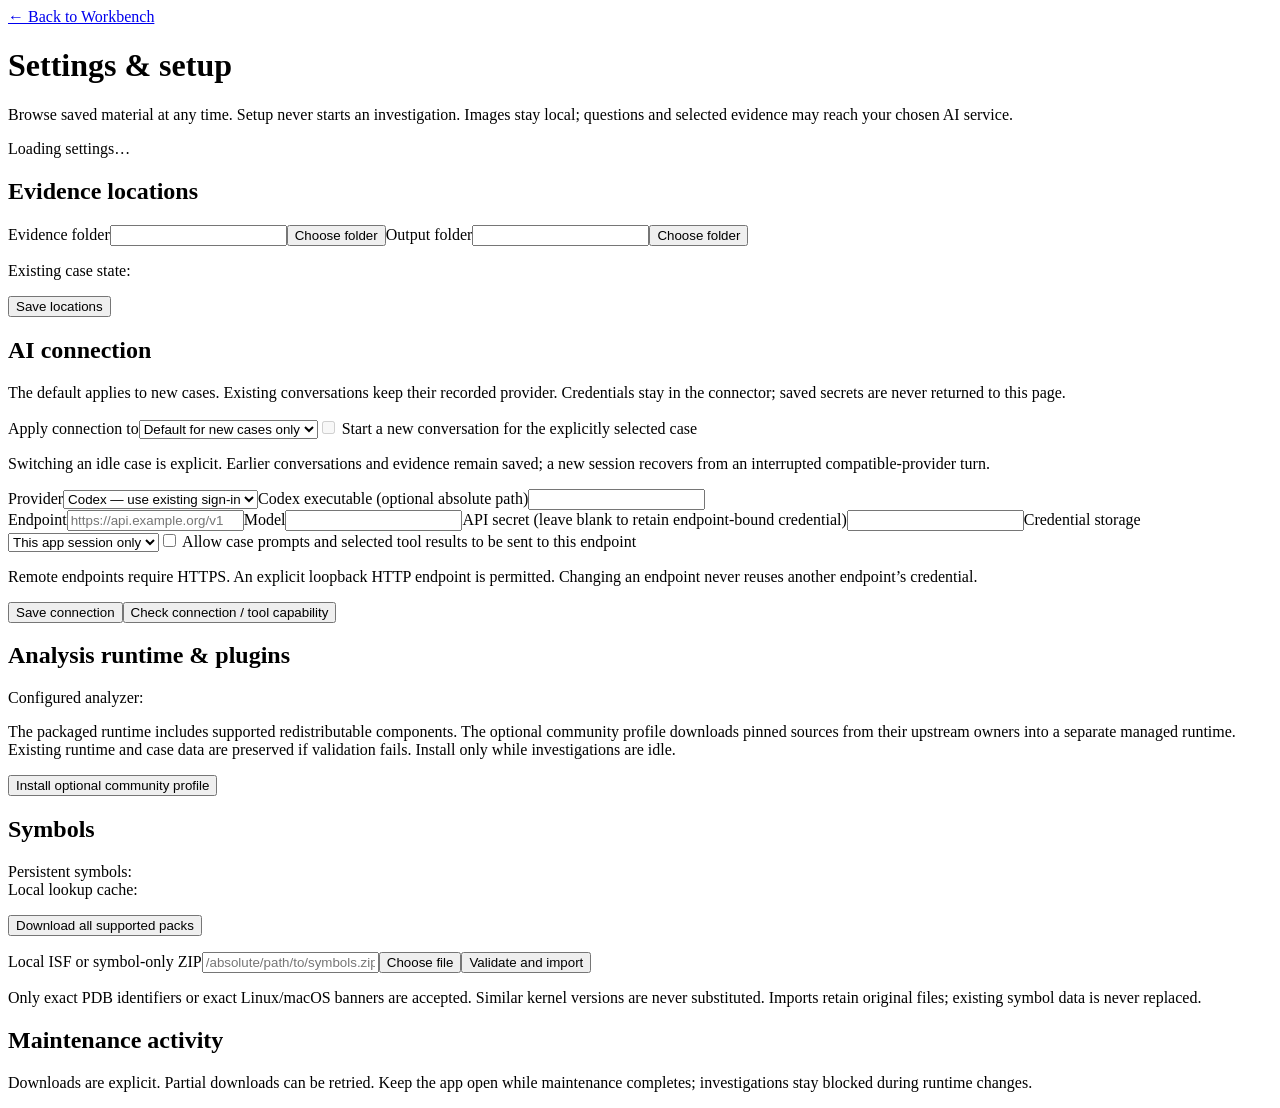
==== src/volatility_workbench/static/settings.html @ 73bcb1d2 "Add native macOS application with bundled runtime and optional provider settings" ====
<!doctype html>
<html lang="en"><head><meta charset="utf-8"><meta name="viewport" content="width=device-width, initial-scale=1"><title>Volatility Workbench — Settings</title><link rel="stylesheet" href="/style.css"><link rel="stylesheet" href="/settings.css"></head>
<body><main class="settings"><header><a href="/">← Back to Workbench</a><h1>Settings &amp; setup</h1><p>Browse saved material at any time. Setup never starts an investigation. Images stay local; questions and selected evidence may reach your chosen AI service.</p></header><p id="settings-message" role="status" aria-live="polite">Loading settings…</p><p id="settings-readiness"></p>
<section><h2>Evidence locations</h2><p id="location-note"></p><form id="locations"><label>Evidence folder<input id="evidence-root" required></label><button type="button" data-folder="evidence-root">Choose folder</button><label>Output folder<input id="output-root" required></label><button type="button" data-folder="output-root">Choose folder</button><p>Existing case state: <code id="state-root"></code></p><button type="submit">Save locations</button></form></section>
<section><h2>AI connection</h2><p>The default applies to new cases. Existing conversations keep their recorded provider. Credentials stay in the connector; saved secrets are never returned to this page.</p><form id="provider-form"><label>Apply connection to<select id="provider-case"><option value="">Default for new cases only</option></select></label><label><input id="new-provider-session" type="checkbox" disabled> Start a new conversation for the explicitly selected case</label><p>Switching an idle case is explicit. Earlier conversations and evidence remain saved; a new session recovers from an interrupted compatible-provider turn.</p><label>Provider<select id="provider"><option value="codex">Codex — use existing sign-in</option><option value="compatible">Compatible tool-calling API</option></select></label><label>Codex executable (optional absolute path)<input id="codex-executable" autocomplete="off"></label><div id="api-options"><label>Endpoint<input id="endpoint" placeholder="https://api.example.org/v1" autocomplete="off"></label><label>Model<input id="model" autocomplete="off"></label><label>API secret (leave blank to retain endpoint-bound credential)<input id="secret" type="password" autocomplete="new-password"></label><label>Credential storage<select id="secret-storage"><option value="session">This app session only</option><option value="keychain">macOS Keychain</option></select></label><label><input id="allow-case-content" type="checkbox"> Allow case prompts and selected tool results to be sent to this endpoint</label><p>Remote endpoints require HTTPS. An explicit loopback HTTP endpoint is permitted. Changing an endpoint never reuses another endpoint’s credential.</p></div><button type="submit">Save connection</button><button type="button" id="check-provider">Check connection / tool capability</button></form><pre id="provider-result"></pre></section>
<section><h2>Analysis runtime &amp; plugins</h2><p>Configured analyzer: <code id="analyzer-path"></code></p><p>The packaged runtime includes supported redistributable components. The optional community profile downloads pinned sources from their upstream owners into a separate managed runtime. Existing runtime and case data are preserved if validation fails. Install only while investigations are idle.</p><button id="install-plugins">Install optional community profile</button><p id="plugin-note"></p></section>
<section><h2>Symbols</h2><p id="symbol-matching"></p><p>Persistent symbols: <code id="symbol-path"></code><br>Local lookup cache: <code id="cache-path"></code></p><div id="symbol-packs"></div><button id="all-symbols">Download all supported packs</button><p id="mac-symbol-note"></p><form id="symbol-import"><label>Local ISF or symbol-only ZIP<input id="symbol-file" placeholder="/absolute/path/to/symbols.zip" required></label><button type="button" id="choose-symbol">Choose file</button><button type="submit">Validate and import</button></form><p>Only exact PDB identifiers or exact Linux/macOS banners are accepted. Similar kernel versions are never substituted. Imports retain original files; existing symbol data is never replaced.</p></section>
<section><h2>Maintenance activity</h2><pre id="operation"></pre><p>Downloads are explicit. Partial downloads can be retried. Keep the app open while maintenance completes; investigations stay blocked during runtime changes.</p></section></main><script src="/settings.js"></script></body></html>
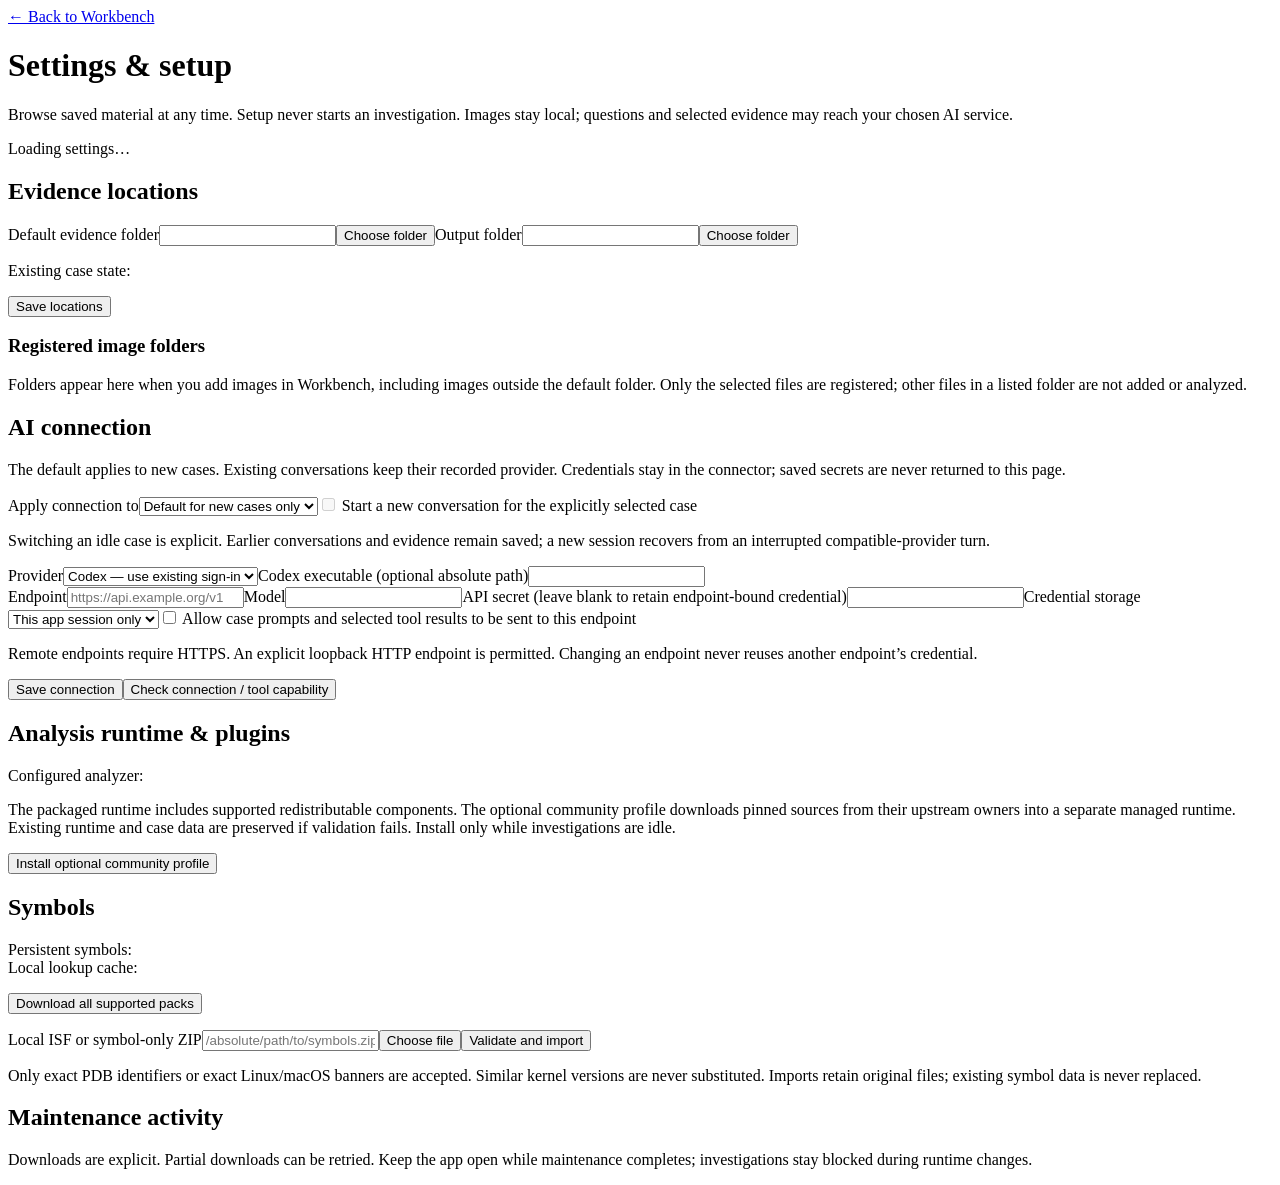
==== commit 72f60595: "Register explicitly selected image folders in Workbench settings" ====
--- a/src/volatility_workbench/static/settings.html
+++ b/src/volatility_workbench/static/settings.html
@@ -1,7 +1,7 @@
 <!doctype html>
 <html lang="en"><head><meta charset="utf-8"><meta name="viewport" content="width=device-width, initial-scale=1"><title>Volatility Workbench — Settings</title><link rel="stylesheet" href="/style.css"><link rel="stylesheet" href="/settings.css"></head>
 <body><main class="settings"><header><a href="/">← Back to Workbench</a><h1>Settings &amp; setup</h1><p>Browse saved material at any time. Setup never starts an investigation. Images stay local; questions and selected evidence may reach your chosen AI service.</p></header><p id="settings-message" role="status" aria-live="polite">Loading settings…</p><p id="settings-readiness"></p>
-<section><h2>Evidence locations</h2><p id="location-note"></p><form id="locations"><label>Evidence folder<input id="evidence-root" required></label><button type="button" data-folder="evidence-root">Choose folder</button><label>Output folder<input id="output-root" required></label><button type="button" data-folder="output-root">Choose folder</button><p>Existing case state: <code id="state-root"></code></p><button type="submit">Save locations</button></form></section>
+<section><h2>Evidence locations</h2><p id="location-note"></p><form id="locations"><label>Default evidence folder<input id="evidence-root" required></label><button type="button" data-folder="evidence-root">Choose folder</button><label>Output folder<input id="output-root" required></label><button type="button" data-folder="output-root">Choose folder</button><p>Existing case state: <code id="state-root"></code></p><button type="submit">Save locations</button></form><h3>Registered image folders</h3><p>Folders appear here when you add images in Workbench, including images outside the default folder. Only the selected files are registered; other files in a listed folder are not added or analyzed.</p><ul id="evidence-locations"></ul></section>
 <section><h2>AI connection</h2><p>The default applies to new cases. Existing conversations keep their recorded provider. Credentials stay in the connector; saved secrets are never returned to this page.</p><form id="provider-form"><label>Apply connection to<select id="provider-case"><option value="">Default for new cases only</option></select></label><label><input id="new-provider-session" type="checkbox" disabled> Start a new conversation for the explicitly selected case</label><p>Switching an idle case is explicit. Earlier conversations and evidence remain saved; a new session recovers from an interrupted compatible-provider turn.</p><label>Provider<select id="provider"><option value="codex">Codex — use existing sign-in</option><option value="compatible">Compatible tool-calling API</option></select></label><label>Codex executable (optional absolute path)<input id="codex-executable" autocomplete="off"></label><div id="api-options"><label>Endpoint<input id="endpoint" placeholder="https://api.example.org/v1" autocomplete="off"></label><label>Model<input id="model" autocomplete="off"></label><label>API secret (leave blank to retain endpoint-bound credential)<input id="secret" type="password" autocomplete="new-password"></label><label>Credential storage<select id="secret-storage"><option value="session">This app session only</option><option value="keychain">macOS Keychain</option></select></label><label><input id="allow-case-content" type="checkbox"> Allow case prompts and selected tool results to be sent to this endpoint</label><p>Remote endpoints require HTTPS. An explicit loopback HTTP endpoint is permitted. Changing an endpoint never reuses another endpoint’s credential.</p></div><button type="submit">Save connection</button><button type="button" id="check-provider">Check connection / tool capability</button></form><pre id="provider-result"></pre></section>
 <section><h2>Analysis runtime &amp; plugins</h2><p>Configured analyzer: <code id="analyzer-path"></code></p><p>The packaged runtime includes supported redistributable components. The optional community profile downloads pinned sources from their upstream owners into a separate managed runtime. Existing runtime and case data are preserved if validation fails. Install only while investigations are idle.</p><button id="install-plugins">Install optional community profile</button><p id="plugin-note"></p></section>
 <section><h2>Symbols</h2><p id="symbol-matching"></p><p>Persistent symbols: <code id="symbol-path"></code><br>Local lookup cache: <code id="cache-path"></code></p><div id="symbol-packs"></div><button id="all-symbols">Download all supported packs</button><p id="mac-symbol-note"></p><form id="symbol-import"><label>Local ISF or symbol-only ZIP<input id="symbol-file" placeholder="/absolute/path/to/symbols.zip" required></label><button type="button" id="choose-symbol">Choose file</button><button type="submit">Validate and import</button></form><p>Only exact PDB identifiers or exact Linux/macOS banners are accepted. Similar kernel versions are never substituted. Imports retain original files; existing symbol data is never replaced.</p></section>
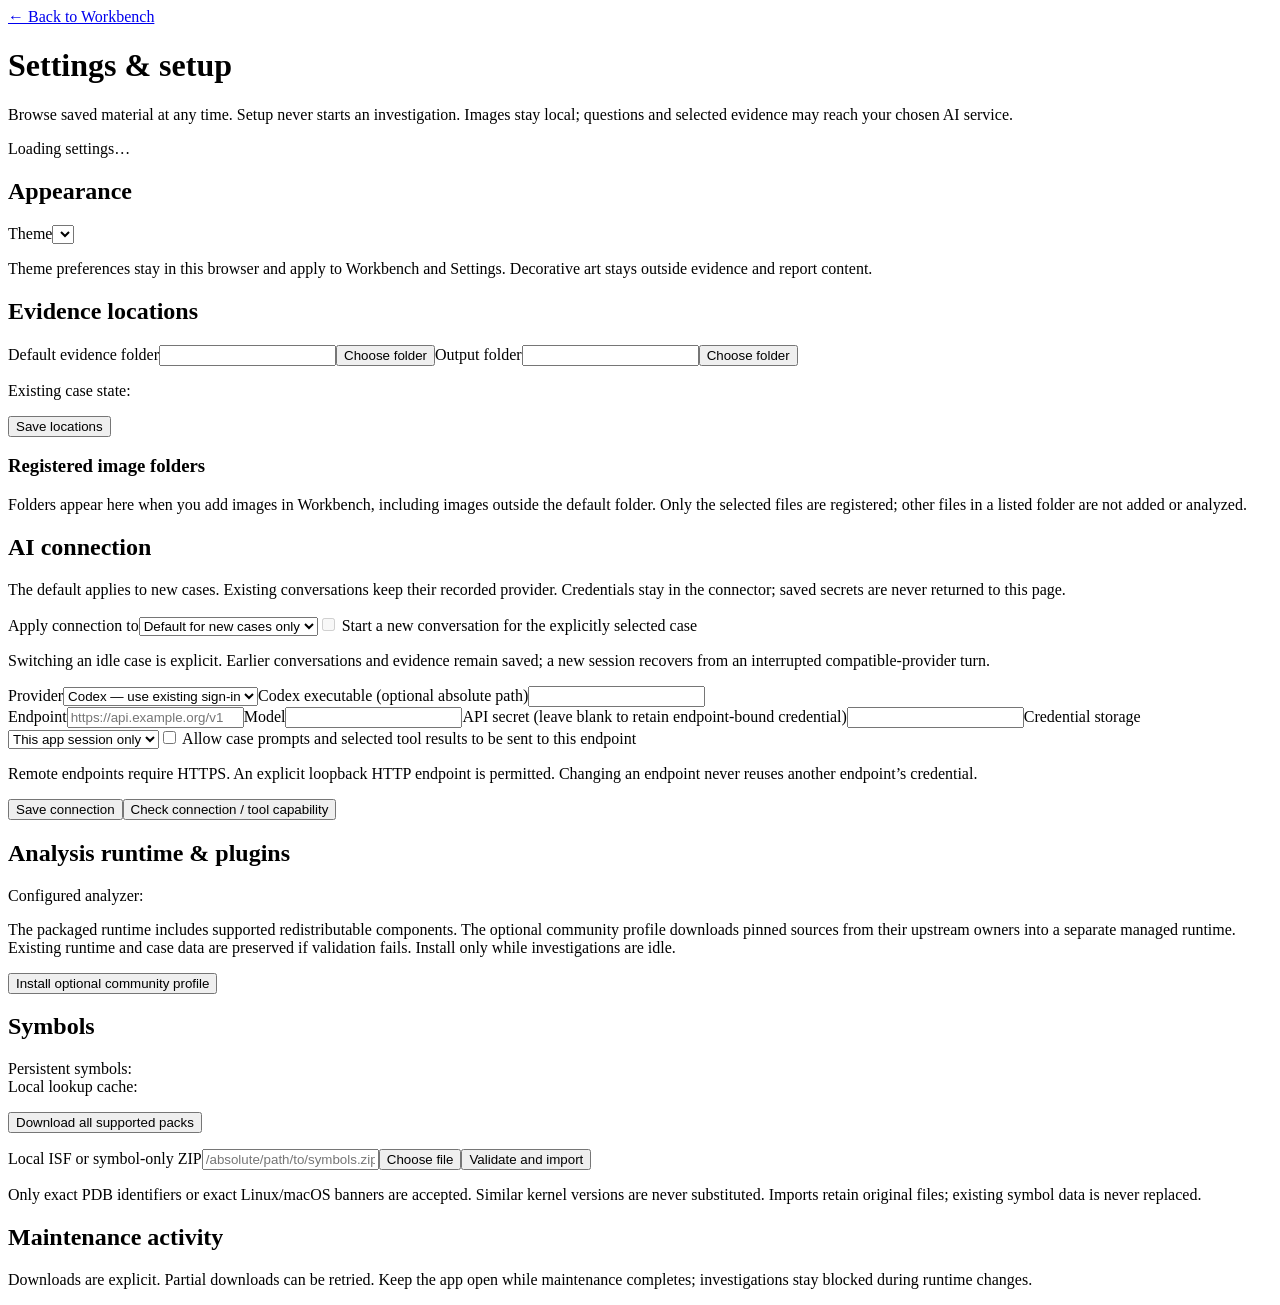
==== commit 25e40ed0: "Add 31 offline skins with shared accessible theme system" ====
--- a/src/volatility_workbench/static/settings.html
+++ b/src/volatility_workbench/static/settings.html
@@ -1,6 +1,7 @@
 <!doctype html>
-<html lang="en"><head><meta charset="utf-8"><meta name="viewport" content="width=device-width, initial-scale=1"><title>Volatility Workbench — Settings</title><link rel="stylesheet" href="/style.css"><link rel="stylesheet" href="/settings.css"></head>
+<html lang="en"><head><meta charset="utf-8"><meta name="viewport" content="width=device-width, initial-scale=1"><title>Volatility Workbench — Settings</title><link rel="stylesheet" href="/style.css"><link rel="stylesheet" href="/settings.css"><link rel="stylesheet" href="/themes.css"><script src="/themes.js"></script></head>
 <body><main class="settings"><header><a href="/">← Back to Workbench</a><h1>Settings &amp; setup</h1><p>Browse saved material at any time. Setup never starts an investigation. Images stay local; questions and selected evidence may reach your chosen AI service.</p></header><p id="settings-message" role="status" aria-live="polite">Loading settings…</p><p id="settings-readiness"></p>
+<section aria-labelledby="appearance-title"><h2 id="appearance-title">Appearance</h2><label class="theme-control" for="settings-theme">Theme<select id="settings-theme" data-theme-picker aria-label="Workbench theme"></select></label><div class="skin-scene" aria-label="Selected theme artwork"><div class="skin-caption"><strong data-theme-name></strong><p data-theme-description></p></div></div><p>Theme preferences stay in this browser and apply to Workbench and Settings. Decorative art stays outside evidence and report content.</p></section>
 <section><h2>Evidence locations</h2><p id="location-note"></p><form id="locations"><label>Default evidence folder<input id="evidence-root" required></label><button type="button" data-folder="evidence-root">Choose folder</button><label>Output folder<input id="output-root" required></label><button type="button" data-folder="output-root">Choose folder</button><p>Existing case state: <code id="state-root"></code></p><button type="submit">Save locations</button></form><h3>Registered image folders</h3><p>Folders appear here when you add images in Workbench, including images outside the default folder. Only the selected files are registered; other files in a listed folder are not added or analyzed.</p><ul id="evidence-locations"></ul></section>
 <section><h2>AI connection</h2><p>The default applies to new cases. Existing conversations keep their recorded provider. Credentials stay in the connector; saved secrets are never returned to this page.</p><form id="provider-form"><label>Apply connection to<select id="provider-case"><option value="">Default for new cases only</option></select></label><label><input id="new-provider-session" type="checkbox" disabled> Start a new conversation for the explicitly selected case</label><p>Switching an idle case is explicit. Earlier conversations and evidence remain saved; a new session recovers from an interrupted compatible-provider turn.</p><label>Provider<select id="provider"><option value="codex">Codex — use existing sign-in</option><option value="compatible">Compatible tool-calling API</option></select></label><label>Codex executable (optional absolute path)<input id="codex-executable" autocomplete="off"></label><div id="api-options"><label>Endpoint<input id="endpoint" placeholder="https://api.example.org/v1" autocomplete="off"></label><label>Model<input id="model" autocomplete="off"></label><label>API secret (leave blank to retain endpoint-bound credential)<input id="secret" type="password" autocomplete="new-password"></label><label>Credential storage<select id="secret-storage"><option value="session">This app session only</option><option value="keychain">macOS Keychain</option></select></label><label><input id="allow-case-content" type="checkbox"> Allow case prompts and selected tool results to be sent to this endpoint</label><p>Remote endpoints require HTTPS. An explicit loopback HTTP endpoint is permitted. Changing an endpoint never reuses another endpoint’s credential.</p></div><button type="submit">Save connection</button><button type="button" id="check-provider">Check connection / tool capability</button></form><pre id="provider-result"></pre></section>
 <section><h2>Analysis runtime &amp; plugins</h2><p>Configured analyzer: <code id="analyzer-path"></code></p><p>The packaged runtime includes supported redistributable components. The optional community profile downloads pinned sources from their upstream owners into a separate managed runtime. Existing runtime and case data are preserved if validation fails. Install only while investigations are idle.</p><button id="install-plugins">Install optional community profile</button><p id="plugin-note"></p></section>
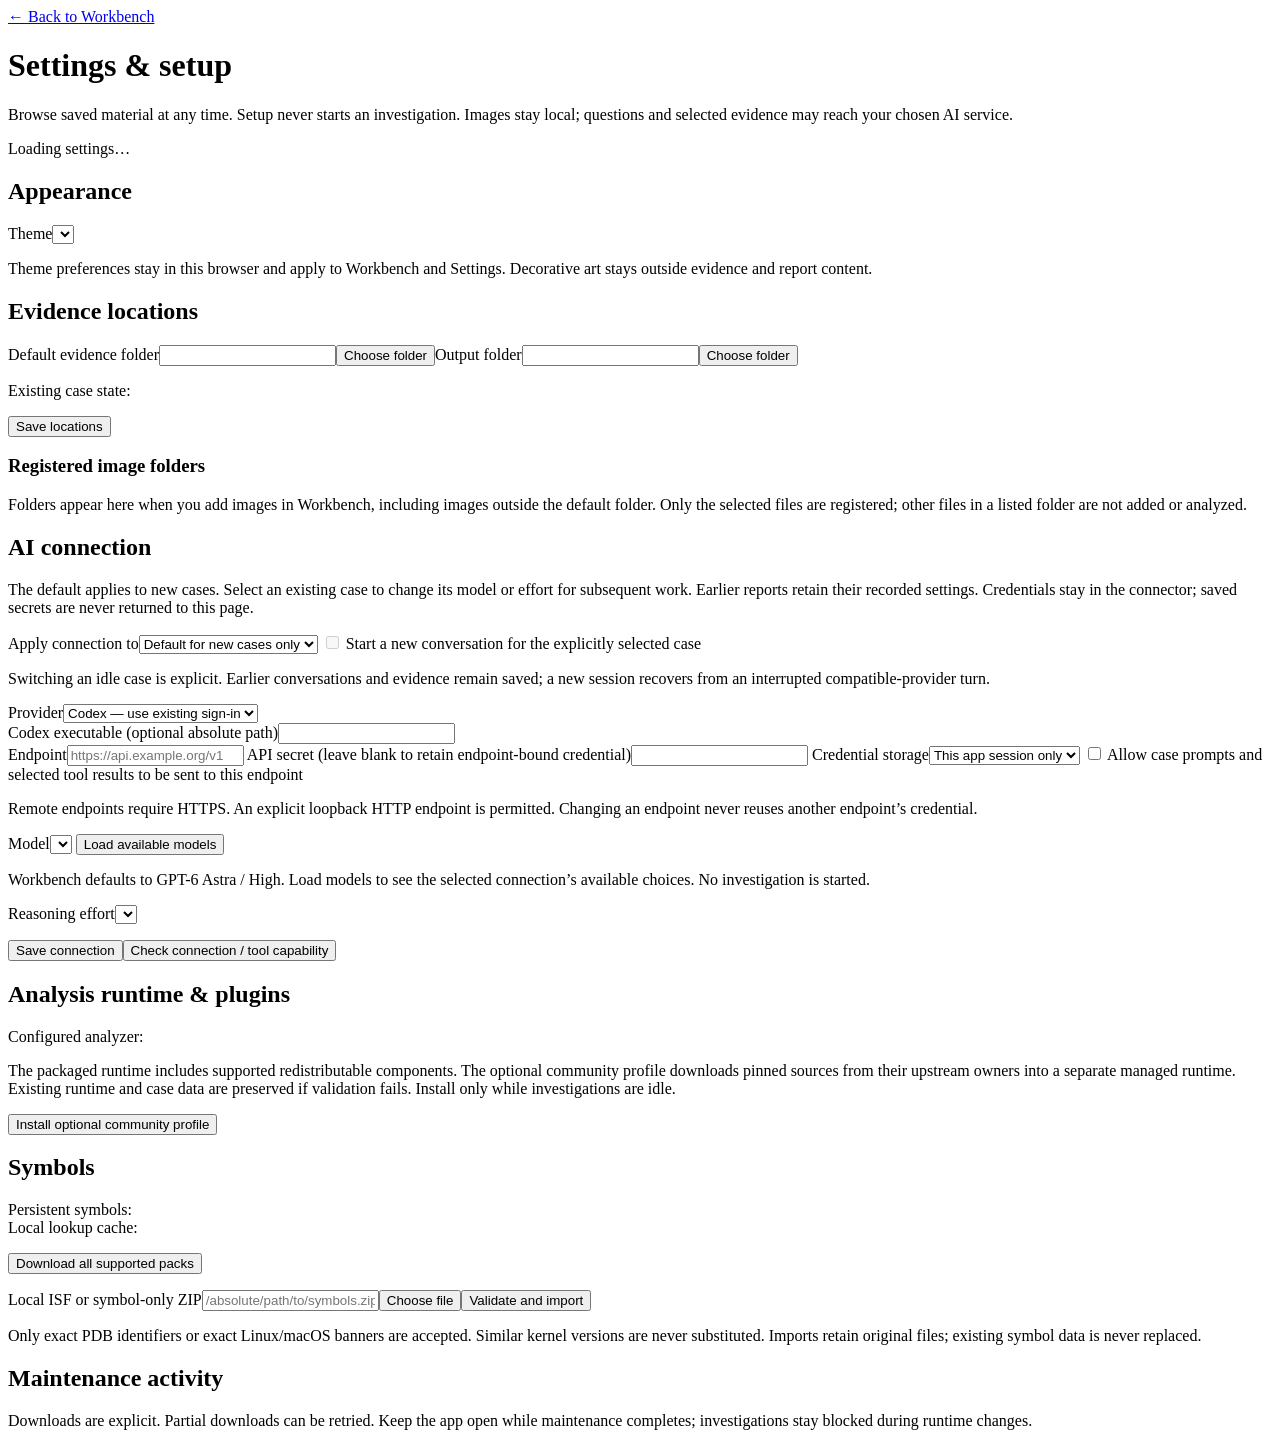
==== commit 88de066d: "Add model and reasoning effort choices in Settings" ====
--- a/src/volatility_workbench/static/settings.html
+++ b/src/volatility_workbench/static/settings.html
@@ -1,9 +1,30 @@
 <!doctype html>
 <html lang="en"><head><meta charset="utf-8"><meta name="viewport" content="width=device-width, initial-scale=1"><title>Volatility Workbench — Settings</title><link rel="stylesheet" href="/style.css"><link rel="stylesheet" href="/settings.css"><link rel="stylesheet" href="/themes.css"><script src="/themes.js"></script></head>
 <body><main class="settings"><header><a href="/">← Back to Workbench</a><h1>Settings &amp; setup</h1><p>Browse saved material at any time. Setup never starts an investigation. Images stay local; questions and selected evidence may reach your chosen AI service.</p></header><p id="settings-message" role="status" aria-live="polite">Loading settings…</p><p id="settings-readiness"></p>
-<section aria-labelledby="appearance-title"><h2 id="appearance-title">Appearance</h2><label class="theme-control" for="settings-theme">Theme<select id="settings-theme" data-theme-picker aria-label="Workbench theme"></select></label><div class="skin-scene" aria-label="Selected theme artwork"><div class="skin-caption"><strong data-theme-name></strong><p data-theme-description></p></div></div><p>Theme preferences stay in this browser and apply to Workbench and Settings. Decorative art stays outside evidence and report content.</p></section>
+<section aria-labelledby="appearance-title"><h2 id="appearance-title">Appearance</h2><label class="theme-control" for="settings-theme">Theme<select id="settings-theme" data-theme-picker aria-label="Workbench theme"></select></label><div class="skin-scene" aria-hidden="true"></div><p>Theme preferences stay in this browser and apply to Workbench and Settings. Decorative art stays outside evidence and report content.</p></section>
 <section><h2>Evidence locations</h2><p id="location-note"></p><form id="locations"><label>Default evidence folder<input id="evidence-root" required></label><button type="button" data-folder="evidence-root">Choose folder</button><label>Output folder<input id="output-root" required></label><button type="button" data-folder="output-root">Choose folder</button><p>Existing case state: <code id="state-root"></code></p><button type="submit">Save locations</button></form><h3>Registered image folders</h3><p>Folders appear here when you add images in Workbench, including images outside the default folder. Only the selected files are registered; other files in a listed folder are not added or analyzed.</p><ul id="evidence-locations"></ul></section>
-<section><h2>AI connection</h2><p>The default applies to new cases. Existing conversations keep their recorded provider. Credentials stay in the connector; saved secrets are never returned to this page.</p><form id="provider-form"><label>Apply connection to<select id="provider-case"><option value="">Default for new cases only</option></select></label><label><input id="new-provider-session" type="checkbox" disabled> Start a new conversation for the explicitly selected case</label><p>Switching an idle case is explicit. Earlier conversations and evidence remain saved; a new session recovers from an interrupted compatible-provider turn.</p><label>Provider<select id="provider"><option value="codex">Codex — use existing sign-in</option><option value="compatible">Compatible tool-calling API</option></select></label><label>Codex executable (optional absolute path)<input id="codex-executable" autocomplete="off"></label><div id="api-options"><label>Endpoint<input id="endpoint" placeholder="https://api.example.org/v1" autocomplete="off"></label><label>Model<input id="model" autocomplete="off"></label><label>API secret (leave blank to retain endpoint-bound credential)<input id="secret" type="password" autocomplete="new-password"></label><label>Credential storage<select id="secret-storage"><option value="session">This app session only</option><option value="keychain">macOS Keychain</option></select></label><label><input id="allow-case-content" type="checkbox"> Allow case prompts and selected tool results to be sent to this endpoint</label><p>Remote endpoints require HTTPS. An explicit loopback HTTP endpoint is permitted. Changing an endpoint never reuses another endpoint’s credential.</p></div><button type="submit">Save connection</button><button type="button" id="check-provider">Check connection / tool capability</button></form><pre id="provider-result"></pre></section>
+<section><h2>AI connection</h2><p>The default applies to new cases. Select an existing case to change its model or effort for subsequent work. Earlier reports retain their recorded settings. Credentials stay in the connector; saved secrets are never returned to this page.</p>
+<form id="provider-form">
+<label>Apply connection to<select id="provider-case"><option value="">Default for new cases only</option></select></label>
+<label><input id="new-provider-session" type="checkbox" disabled> Start a new conversation for the explicitly selected case</label>
+<p>Switching an idle case is explicit. Earlier conversations and evidence remain saved; a new session recovers from an interrupted compatible-provider turn.</p>
+<label>Provider<select id="provider"><option value="codex">Codex — use existing sign-in</option><option value="compatible">Compatible tool-calling API</option></select></label>
+<div id="codex-options"><label>Codex executable (optional absolute path)<input id="codex-executable" autocomplete="off"></label></div>
+<div id="api-options">
+<label>Endpoint<input id="endpoint" placeholder="https://api.example.org/v1" autocomplete="off"></label>
+<label>API secret (leave blank to retain endpoint-bound credential)<input id="secret" type="password" autocomplete="new-password"></label>
+<label>Credential storage<select id="secret-storage"><option value="session">This app session only</option><option value="keychain">macOS Keychain</option></select></label>
+<label><input id="allow-case-content" type="checkbox"> Allow case prompts and selected tool results to be sent to this endpoint</label>
+<p>Remote endpoints require HTTPS. An explicit loopback HTTP endpoint is permitted. Changing an endpoint never reuses another endpoint’s credential.</p>
+</div>
+<label>Model<select id="model" aria-describedby="model-note"></select></label>
+<label id="custom-model-row" hidden>Custom model identifier<input id="custom-model" autocomplete="off"></label>
+<button type="button" id="load-models">Load available models</button>
+<p id="model-note" role="status">Workbench defaults to GPT-6 Astra / High. Load models to see the selected connection’s available choices. No investigation is started.</p>
+<label>Reasoning effort<select id="reasoning-effort" aria-describedby="effort-note"></select></label>
+<p id="effort-note"></p>
+<button type="submit">Save connection</button><button type="button" id="check-provider">Check connection / tool capability</button>
+</form><pre id="provider-result"></pre></section>
 <section><h2>Analysis runtime &amp; plugins</h2><p>Configured analyzer: <code id="analyzer-path"></code></p><p>The packaged runtime includes supported redistributable components. The optional community profile downloads pinned sources from their upstream owners into a separate managed runtime. Existing runtime and case data are preserved if validation fails. Install only while investigations are idle.</p><button id="install-plugins">Install optional community profile</button><p id="plugin-note"></p></section>
 <section><h2>Symbols</h2><p id="symbol-matching"></p><p>Persistent symbols: <code id="symbol-path"></code><br>Local lookup cache: <code id="cache-path"></code></p><div id="symbol-packs"></div><button id="all-symbols">Download all supported packs</button><p id="mac-symbol-note"></p><form id="symbol-import"><label>Local ISF or symbol-only ZIP<input id="symbol-file" placeholder="/absolute/path/to/symbols.zip" required></label><button type="button" id="choose-symbol">Choose file</button><button type="submit">Validate and import</button></form><p>Only exact PDB identifiers or exact Linux/macOS banners are accepted. Similar kernel versions are never substituted. Imports retain original files; existing symbol data is never replaced.</p></section>
 <section><h2>Maintenance activity</h2><pre id="operation"></pre><p>Downloads are explicit. Partial downloads can be retried. Keep the app open while maintenance completes; investigations stay blocked during runtime changes.</p></section></main><script src="/settings.js"></script></body></html>
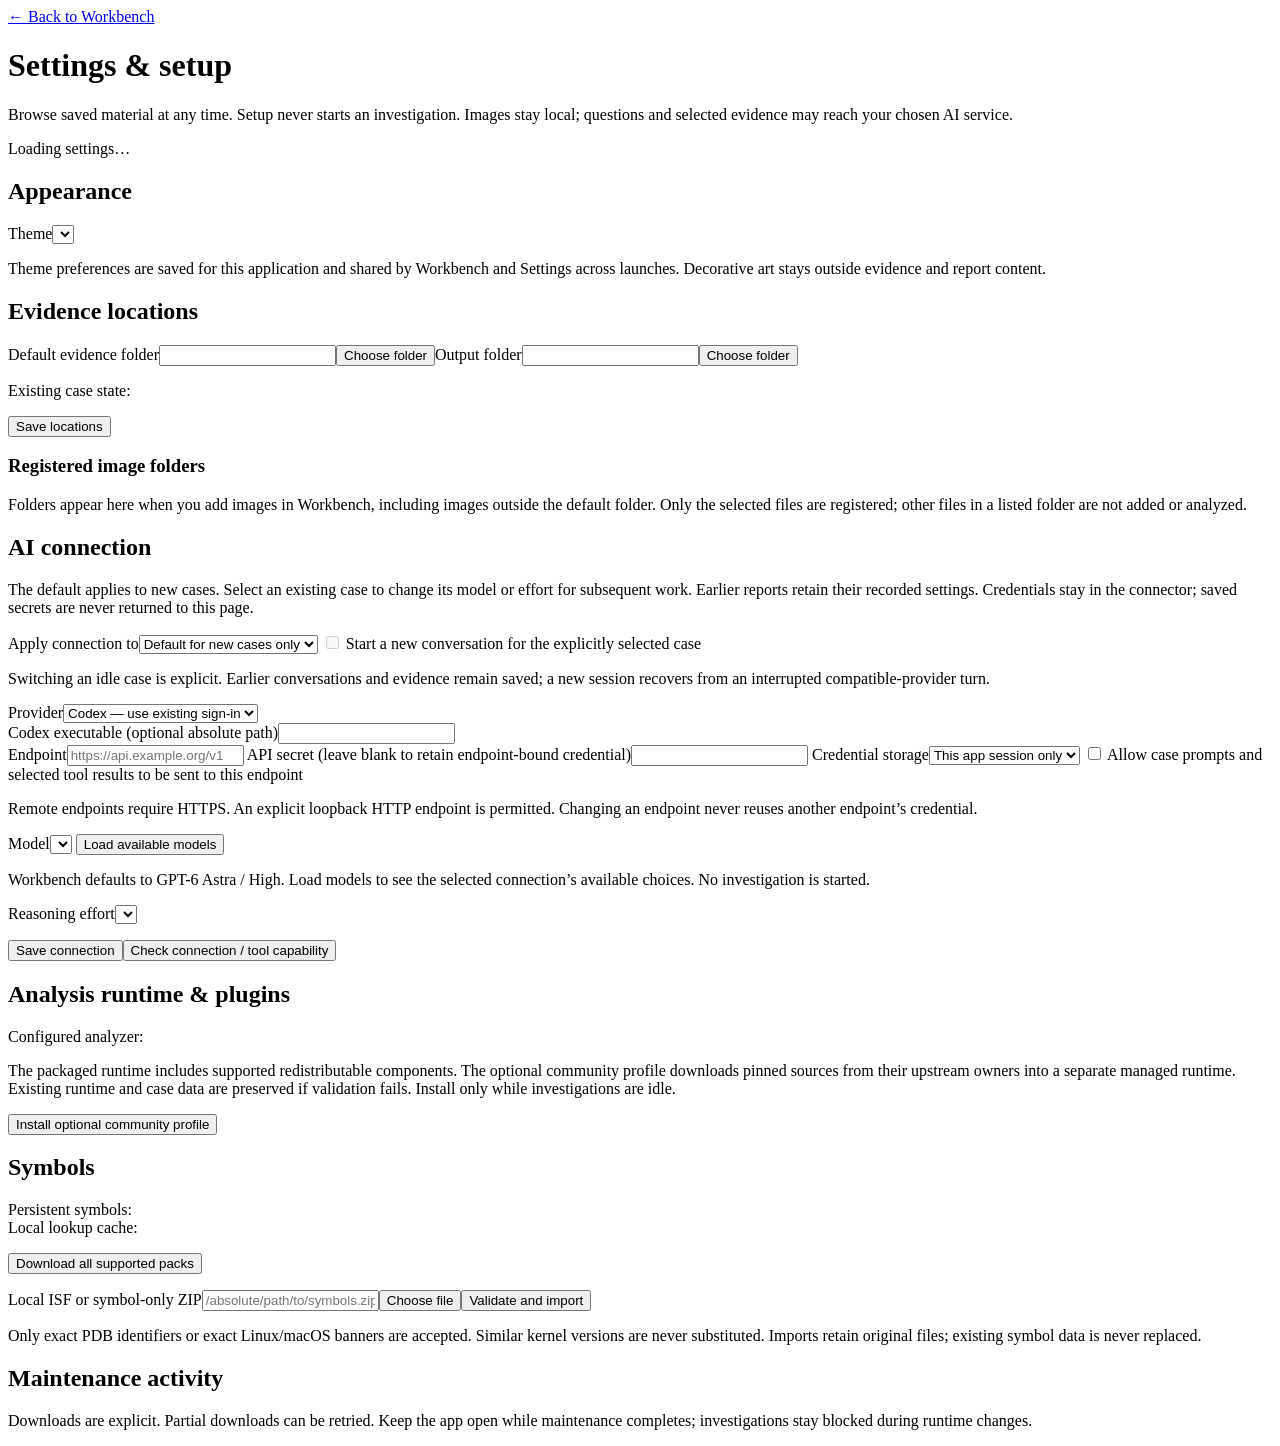
==== commit fdec9dfa: "Persist themes and toggle VolShell connections with updated core policy" ====
--- a/src/volatility_workbench/static/settings.html
+++ b/src/volatility_workbench/static/settings.html
@@ -1,7 +1,7 @@
 <!doctype html>
 <html lang="en"><head><meta charset="utf-8"><meta name="viewport" content="width=device-width, initial-scale=1"><title>Volatility Workbench — Settings</title><link rel="stylesheet" href="/style.css"><link rel="stylesheet" href="/settings.css"><link rel="stylesheet" href="/themes.css"><script src="/themes.js"></script></head>
 <body><main class="settings"><header><a href="/">← Back to Workbench</a><h1>Settings &amp; setup</h1><p>Browse saved material at any time. Setup never starts an investigation. Images stay local; questions and selected evidence may reach your chosen AI service.</p></header><p id="settings-message" role="status" aria-live="polite">Loading settings…</p><p id="settings-readiness"></p>
-<section aria-labelledby="appearance-title"><h2 id="appearance-title">Appearance</h2><label class="theme-control" for="settings-theme">Theme<select id="settings-theme" data-theme-picker aria-label="Workbench theme"></select></label><div class="skin-scene" aria-hidden="true"></div><p>Theme preferences stay in this browser and apply to Workbench and Settings. Decorative art stays outside evidence and report content.</p></section>
+<section aria-labelledby="appearance-title"><h2 id="appearance-title">Appearance</h2><label class="theme-control" for="settings-theme">Theme<select id="settings-theme" data-theme-picker aria-label="Workbench theme"></select></label><div class="skin-scene" aria-hidden="true"></div><p>Theme preferences are saved for this application and shared by Workbench and Settings across launches. Decorative art stays outside evidence and report content.</p></section>
 <section><h2>Evidence locations</h2><p id="location-note"></p><form id="locations"><label>Default evidence folder<input id="evidence-root" required></label><button type="button" data-folder="evidence-root">Choose folder</button><label>Output folder<input id="output-root" required></label><button type="button" data-folder="output-root">Choose folder</button><p>Existing case state: <code id="state-root"></code></p><button type="submit">Save locations</button></form><h3>Registered image folders</h3><p>Folders appear here when you add images in Workbench, including images outside the default folder. Only the selected files are registered; other files in a listed folder are not added or analyzed.</p><ul id="evidence-locations"></ul></section>
 <section><h2>AI connection</h2><p>The default applies to new cases. Select an existing case to change its model or effort for subsequent work. Earlier reports retain their recorded settings. Credentials stay in the connector; saved secrets are never returned to this page.</p>
 <form id="provider-form">
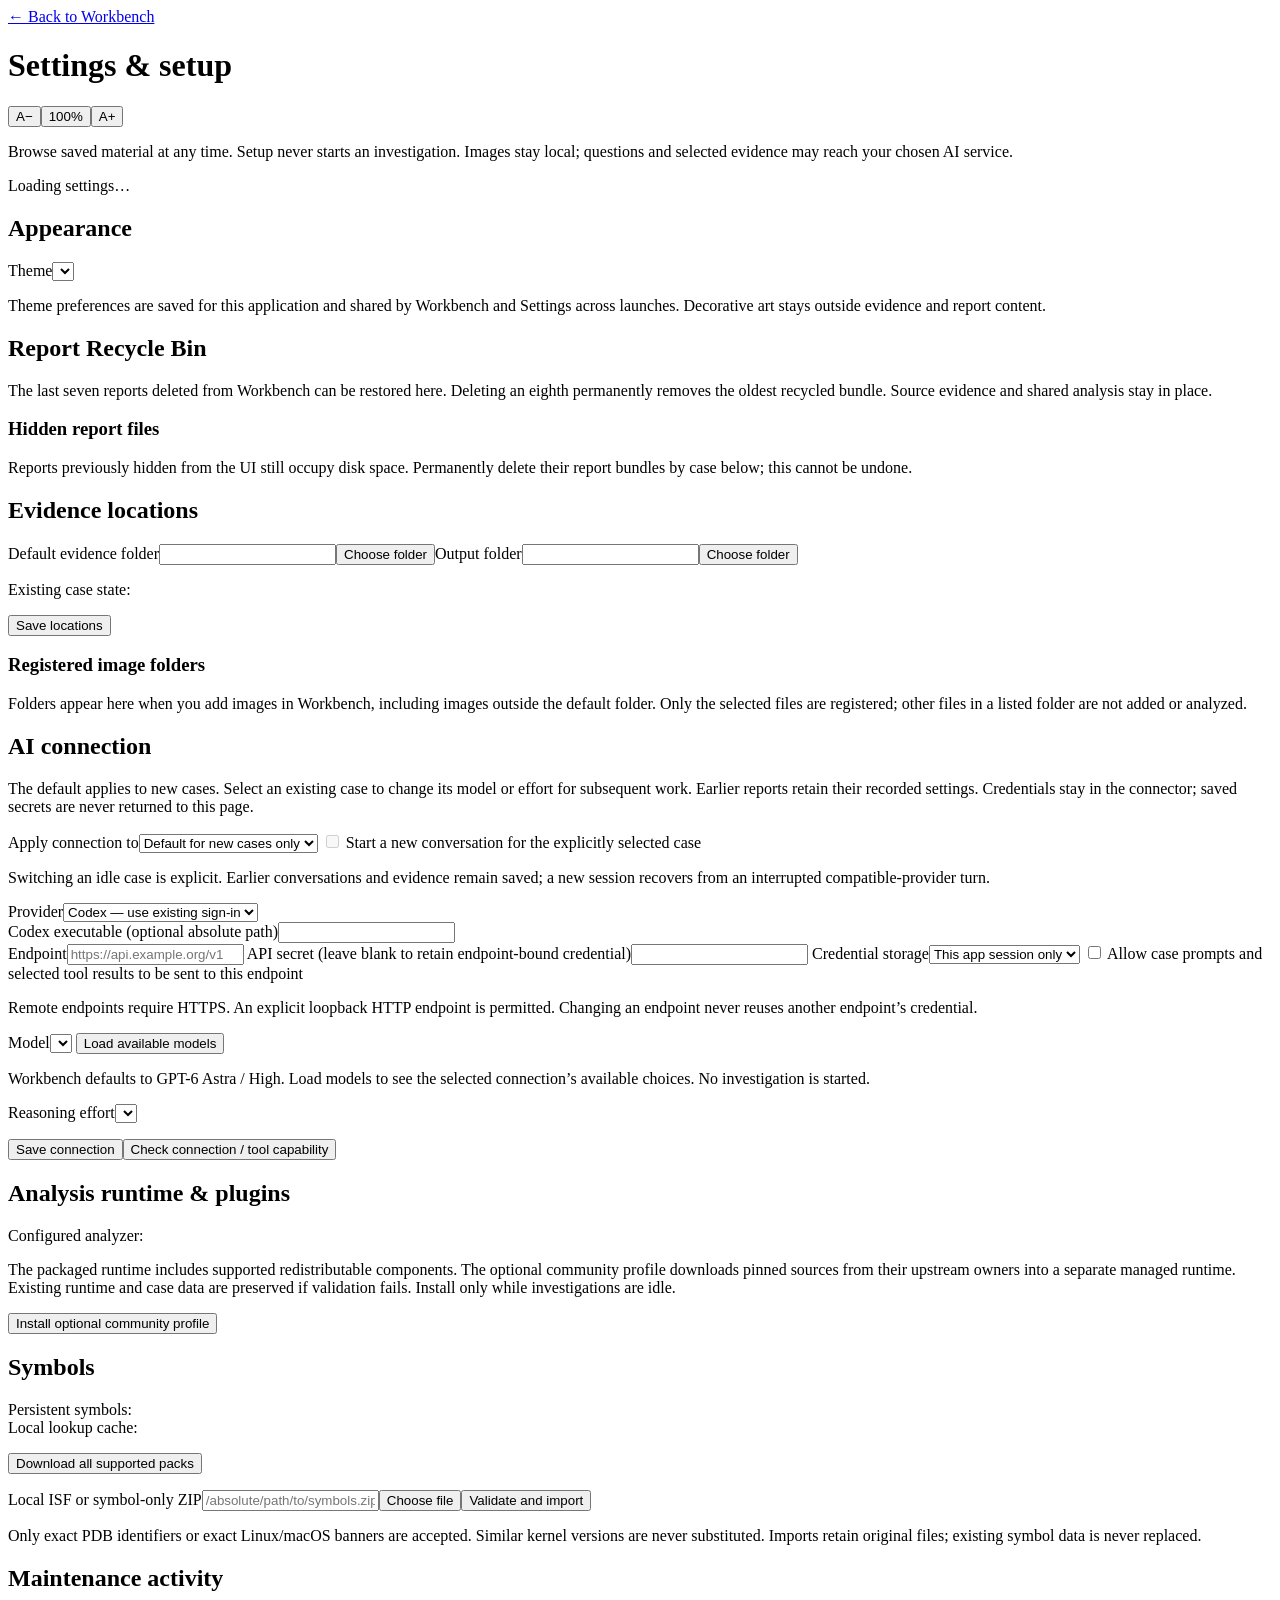
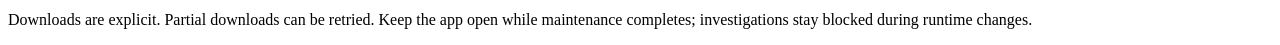
==== commit c9940f79: "Add text scaling and report recycle bin" ====
--- a/src/volatility_workbench/static/settings.html
+++ b/src/volatility_workbench/static/settings.html
@@ -1,7 +1,8 @@
 <!doctype html>
-<html lang="en"><head><meta charset="utf-8"><meta name="viewport" content="width=device-width, initial-scale=1"><title>Volatility Workbench — Settings</title><link rel="stylesheet" href="/style.css"><link rel="stylesheet" href="/settings.css"><link rel="stylesheet" href="/themes.css"><script src="/themes.js"></script></head>
-<body><main class="settings"><header><a href="/">← Back to Workbench</a><h1>Settings &amp; setup</h1><p>Browse saved material at any time. Setup never starts an investigation. Images stay local; questions and selected evidence may reach your chosen AI service.</p></header><p id="settings-message" role="status" aria-live="polite">Loading settings…</p><p id="settings-readiness"></p>
+<html lang="en"><head><meta charset="utf-8"><meta name="viewport" content="width=device-width, initial-scale=1"><title>Volatility Workbench — Settings</title><link rel="stylesheet" href="/style.css"><link rel="stylesheet" href="/settings.css"><link rel="stylesheet" href="/themes.css"><script src="/themes.js"></script><script src="/zoom.js"></script></head>
+<body><main class="settings"><header><a href="/">← Back to Workbench</a><h1>Settings &amp; setup</h1><div class="ui-zoom-controls" role="group" aria-label="Text size"><button type="button" data-ui-zoom-out aria-label="Decrease text size">A−</button><button type="button" data-ui-zoom-reset data-ui-zoom-value title="Reset text size to 100%">100%</button><button type="button" data-ui-zoom-in aria-label="Increase text size">A+</button></div><span data-ui-zoom-status class="subtle" role="status" hidden></span><p>Browse saved material at any time. Setup never starts an investigation. Images stay local; questions and selected evidence may reach your chosen AI service.</p></header><p id="settings-message" role="status" aria-live="polite">Loading settings…</p><p id="settings-readiness"></p>
 <section aria-labelledby="appearance-title"><h2 id="appearance-title">Appearance</h2><label class="theme-control" for="settings-theme">Theme<select id="settings-theme" data-theme-picker aria-label="Workbench theme"></select></label><div class="skin-scene" aria-hidden="true"></div><p>Theme preferences are saved for this application and shared by Workbench and Settings across launches. Decorative art stays outside evidence and report content.</p></section>
+<section aria-labelledby="recycle-title"><h2 id="recycle-title">Report Recycle Bin</h2><p>The last seven reports deleted from Workbench can be restored here. Deleting an eighth permanently removes the oldest recycled bundle. Source evidence and shared analysis stay in place.</p><div id="recycle-list"></div><h3>Hidden report files</h3><p>Reports previously hidden from the UI still occupy disk space. Permanently delete their report bundles by case below; this cannot be undone.</p><div id="hidden-reports"></div></section>
 <section><h2>Evidence locations</h2><p id="location-note"></p><form id="locations"><label>Default evidence folder<input id="evidence-root" required></label><button type="button" data-folder="evidence-root">Choose folder</button><label>Output folder<input id="output-root" required></label><button type="button" data-folder="output-root">Choose folder</button><p>Existing case state: <code id="state-root"></code></p><button type="submit">Save locations</button></form><h3>Registered image folders</h3><p>Folders appear here when you add images in Workbench, including images outside the default folder. Only the selected files are registered; other files in a listed folder are not added or analyzed.</p><ul id="evidence-locations"></ul></section>
 <section><h2>AI connection</h2><p>The default applies to new cases. Select an existing case to change its model or effort for subsequent work. Earlier reports retain their recorded settings. Credentials stay in the connector; saved secrets are never returned to this page.</p>
 <form id="provider-form">
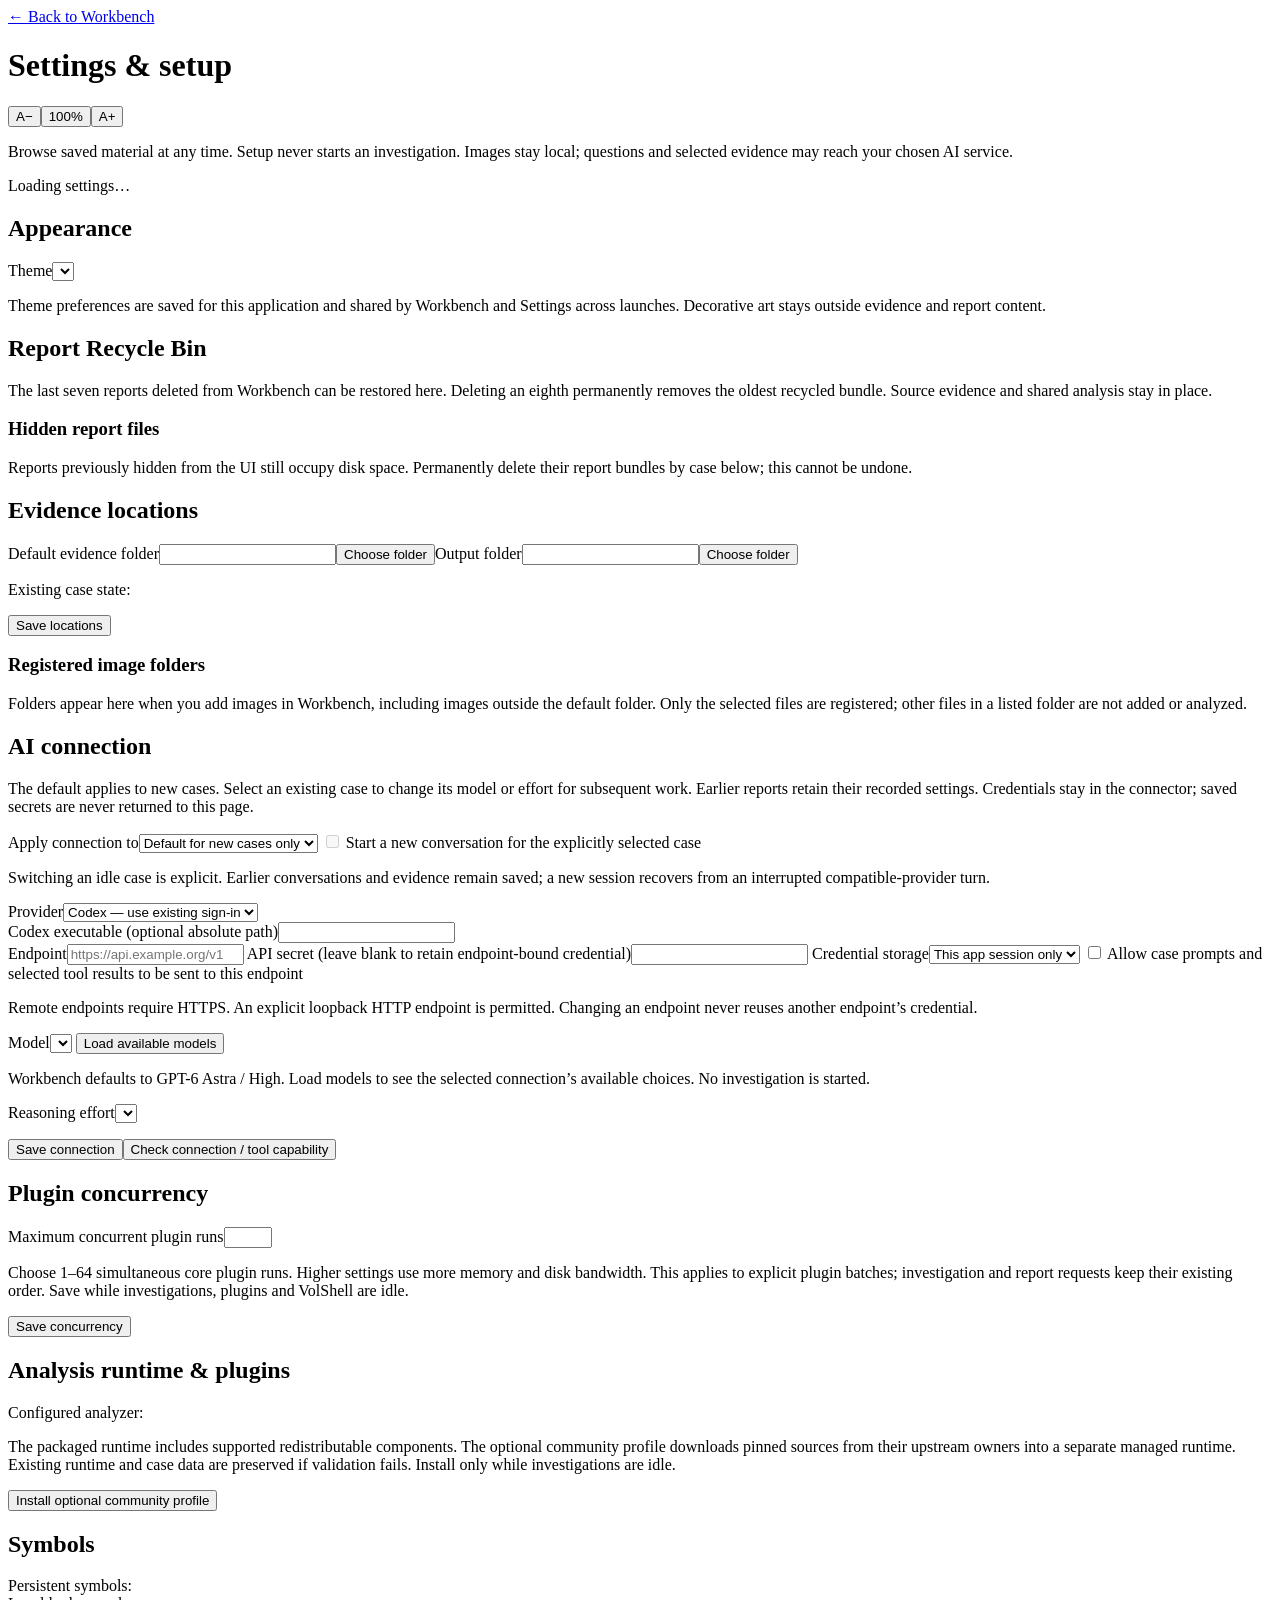
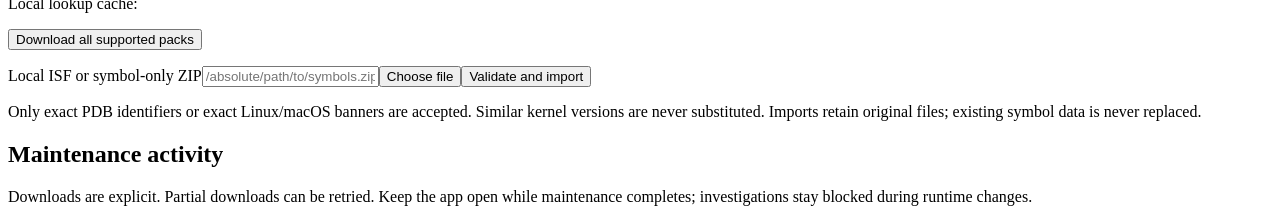
==== commit 35d1b1c9: "Add persistent parallel plugin controls and pin reviewed core" ====
--- a/src/volatility_workbench/static/settings.html
+++ b/src/volatility_workbench/static/settings.html
@@ -26,6 +26,7 @@
 <p id="effort-note"></p>
 <button type="submit">Save connection</button><button type="button" id="check-provider">Check connection / tool capability</button>
 </form><pre id="provider-result"></pre></section>
+<section aria-labelledby="execution-title"><h2 id="execution-title">Plugin concurrency</h2><form id="execution-form"><label for="max-concurrent-runs">Maximum concurrent plugin runs<input id="max-concurrent-runs" type="number" min="1" max="64" step="1" required aria-describedby="execution-note"></label><p id="execution-note">Choose 1–64 simultaneous core plugin runs. Higher settings use more memory and disk bandwidth. This applies to explicit plugin batches; investigation and report requests keep their existing order. Save while investigations, plugins and VolShell are idle.</p><button type="submit">Save concurrency</button></form></section>
 <section><h2>Analysis runtime &amp; plugins</h2><p>Configured analyzer: <code id="analyzer-path"></code></p><p>The packaged runtime includes supported redistributable components. The optional community profile downloads pinned sources from their upstream owners into a separate managed runtime. Existing runtime and case data are preserved if validation fails. Install only while investigations are idle.</p><button id="install-plugins">Install optional community profile</button><p id="plugin-note"></p></section>
 <section><h2>Symbols</h2><p id="symbol-matching"></p><p>Persistent symbols: <code id="symbol-path"></code><br>Local lookup cache: <code id="cache-path"></code></p><div id="symbol-packs"></div><button id="all-symbols">Download all supported packs</button><p id="mac-symbol-note"></p><form id="symbol-import"><label>Local ISF or symbol-only ZIP<input id="symbol-file" placeholder="/absolute/path/to/symbols.zip" required></label><button type="button" id="choose-symbol">Choose file</button><button type="submit">Validate and import</button></form><p>Only exact PDB identifiers or exact Linux/macOS banners are accepted. Similar kernel versions are never substituted. Imports retain original files; existing symbol data is never replaced.</p></section>
 <section><h2>Maintenance activity</h2><pre id="operation"></pre><p>Downloads are explicit. Partial downloads can be retried. Keep the app open while maintenance completes; investigations stay blocked during runtime changes.</p></section></main><script src="/settings.js"></script></body></html>
